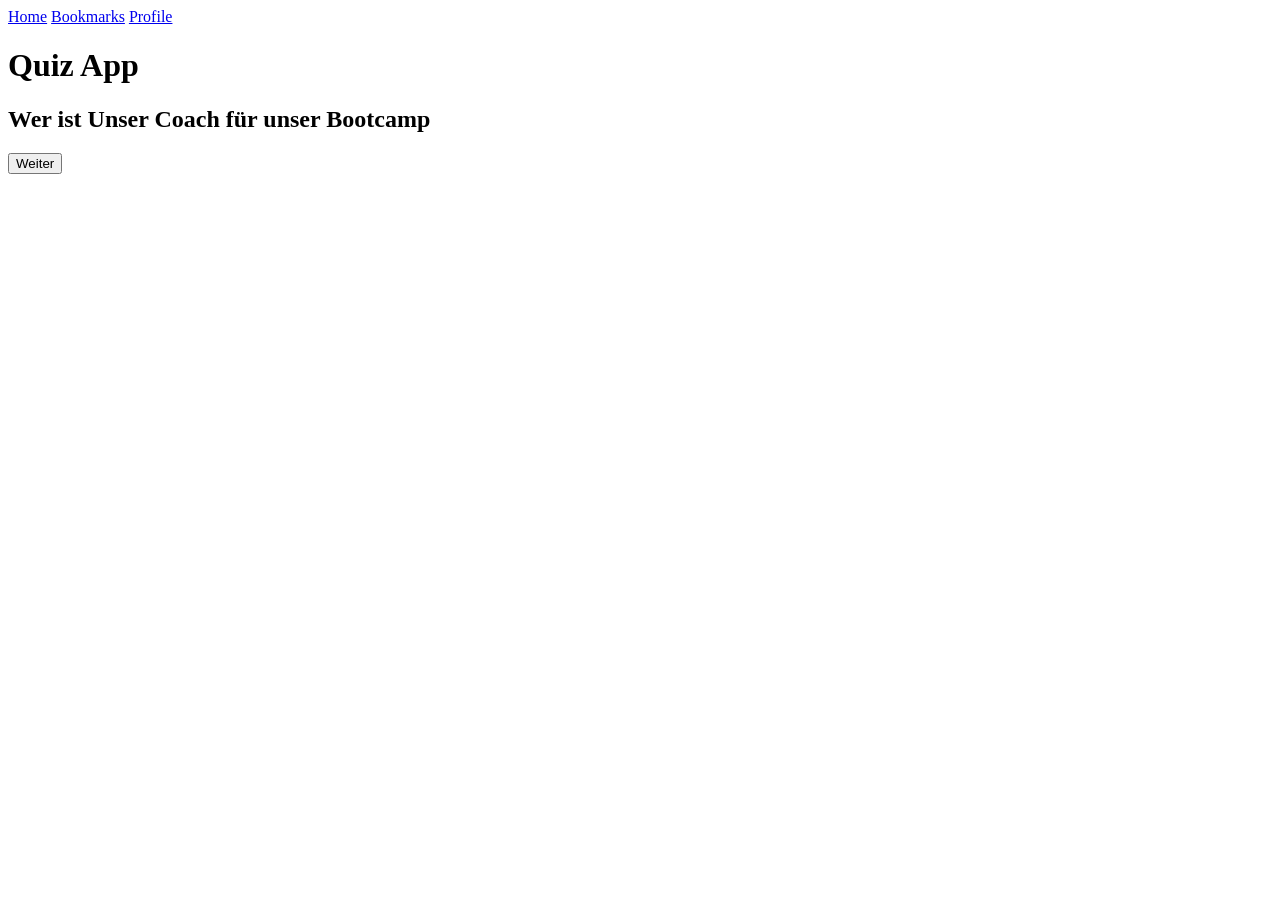
==== index.html @ e7c25f06 "Navbar, grundlayout & erste Frage" ====
<!doctype html>
<html lang="de">
  <head>
    <meta charset="UTF-8" />
    <title>Quiz App</title>
    <link rel="stylesheet" href="styles.css" />
  </head>

  <body>
    <nav class="navbar">
      <a href="#">Home</a>
      <a href="#">Bookmarks</a>
      <a href="#">Profile</a>
    </nav>

    <h1>Quiz App</h1>

    <main class="quiz-area">
      <section class="question-card">
        <h2>Wer ist Unser Coach für unser Bootcamp</h2>

        <ul>
          <li hidden>Olivia</li>
          <li hidden>Artemiy</li>
          <li hidden>Klaus</li>
          <li hidden>Maria</li>
        </ul>

        <button>Weiter</button>
      </section>
    </main>
  </body>
</html>
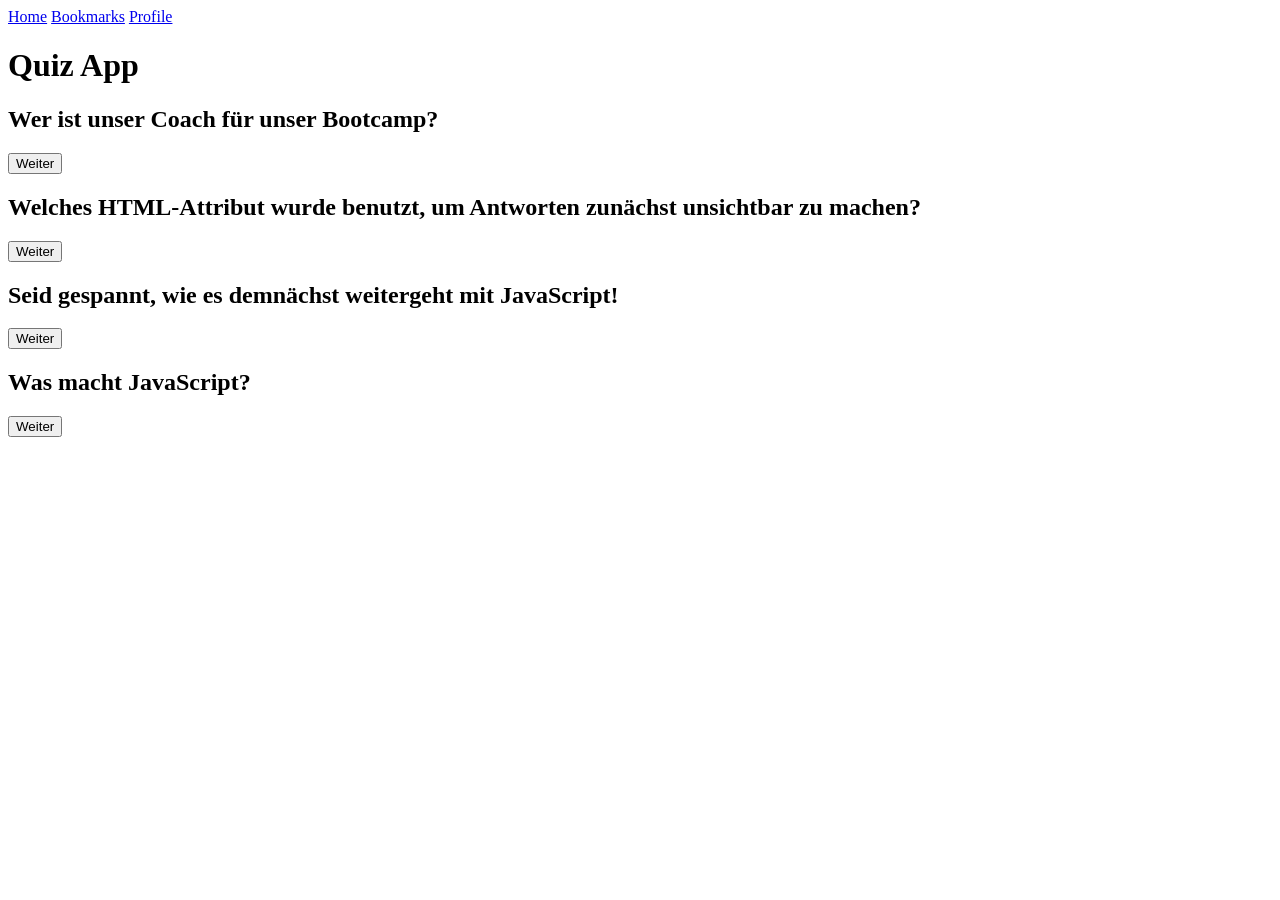
==== commit afaa73e3: "Fragekarte 3 hinzugefügt" ====
--- a/index.html
+++ b/index.html
@@ -7,6 +7,7 @@
   </head>
 
   <body>
+    <!-- Navbar -->
     <nav class="navbar">
       <a href="#">Home</a>
       <a href="#">Bookmarks</a>
@@ -17,15 +18,50 @@
 
     <main class="quiz-area">
       <section class="question-card">
-        <h2>Wer ist Unser Coach für unser Bootcamp</h2>
-
+        <h2>Wer ist unser Coach für unser Bootcamp?</h2>
         <ul>
           <li hidden>Olivia</li>
           <li hidden>Artemiy</li>
           <li hidden>Klaus</li>
           <li hidden>Maria</li>
         </ul>
+        <button>Weiter</button>
+      </section>
 
+      <section class="question-card">
+        <h2>
+          Welches HTML-Attribut wurde benutzt, um Antworten zunächst unsichtbar
+          zu machen?
+        </h2>
+        <ul>
+          <li hidden>Dass Attribut Versteckspiel</li>
+          <li hidden>Dass Attribut Fangen</li>
+          <li hidden>Ein Strauß mit dem Kopf im Sand</li>
+          <li hidden>Hidden</li>
+        </ul>
+        <button>Weiter</button>
+      </section>
+
+      <section class="question-card">
+        <h2>Seid gespannt, wie es demnächst weitergeht mit JavaScript!</h2>
+        <ul>
+          <li hidden>Wir werden interaktive Quizfragen sehen</li>
+          <li hidden>Die Antworten werden klickbar</li>
+          <li hidden>Neue Features wie Bookmarks kommen</li>
+          <li hidden>Es wird spannend!</li>
+        </ul>
+        <button>Weiter</button>
+      </section>
+
+      <section class="question-card">
+        <h2>Was macht JavaScript?</h2>
+        <ul>
+          <li hidden>Es macht Webseiten interaktiv</li>
+          <!-- richtige Antwort -->
+          <li hidden>Es erstellt statische Inhalte</li>
+          <li hidden>Es ersetzt HTML und CSS</li>
+          <li hidden>Es sorgt für Layout und Farben</li>
+        </ul>
         <button>Weiter</button>
       </section>
     </main>
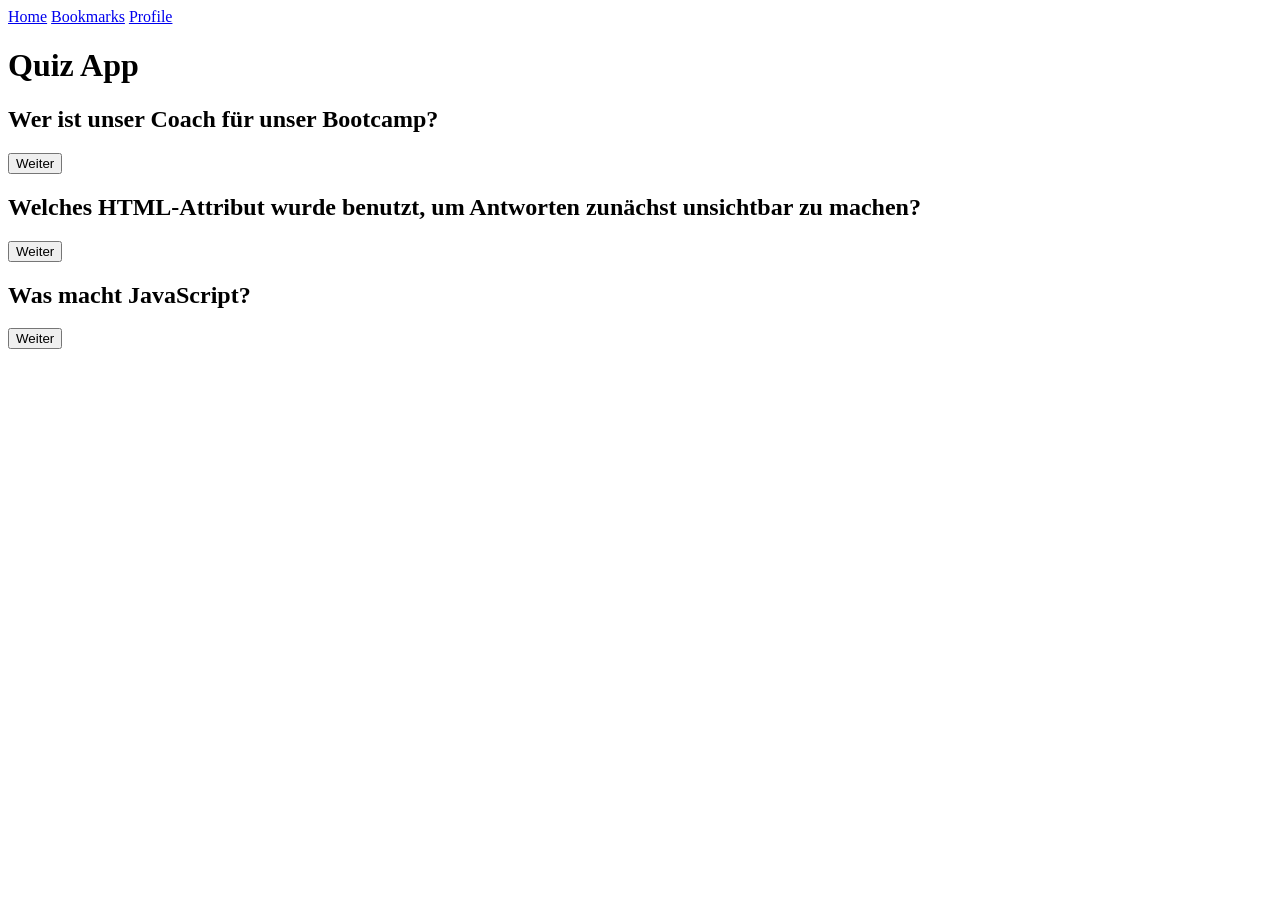
==== commit c10d8833: "Eine Fragekarte gelöscht" ====
--- a/index.html
+++ b/index.html
@@ -43,17 +43,6 @@
       </section>
 
       <section class="question-card">
-        <h2>Seid gespannt, wie es demnächst weitergeht mit JavaScript!</h2>
-        <ul>
-          <li hidden>Wir werden interaktive Quizfragen sehen</li>
-          <li hidden>Die Antworten werden klickbar</li>
-          <li hidden>Neue Features wie Bookmarks kommen</li>
-          <li hidden>Es wird spannend!</li>
-        </ul>
-        <button>Weiter</button>
-      </section>
-
-      <section class="question-card">
         <h2>Was macht JavaScript?</h2>
         <ul>
           <li hidden>Es macht Webseiten interaktiv</li>
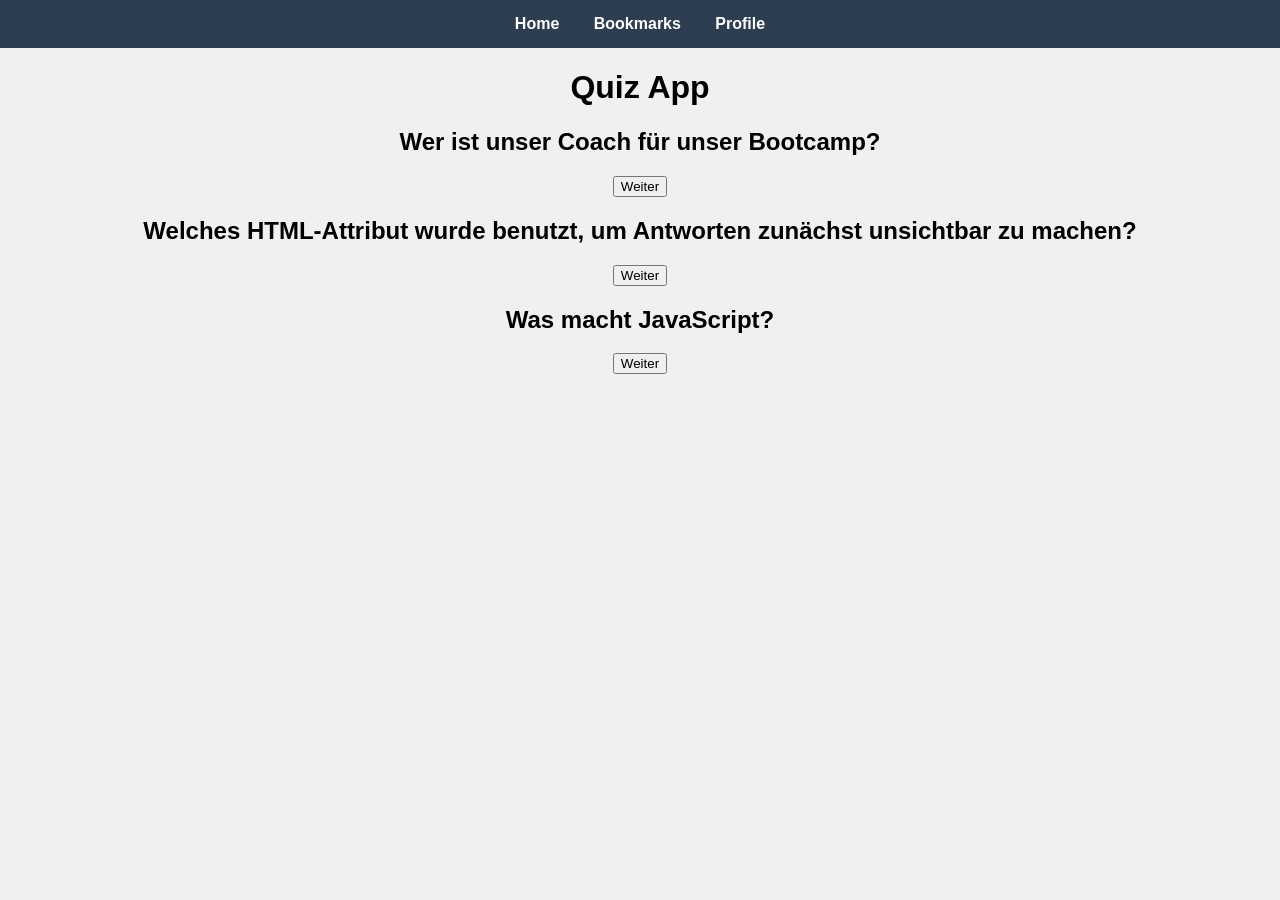
==== commit 5d3755f8: "Add Navbar-Styling" ====
--- a/index.html
+++ b/index.html
@@ -46,7 +46,7 @@
         <h2>Was macht JavaScript?</h2>
         <ul>
           <li hidden>Es macht Webseiten interaktiv</li>
-          <!-- richtige Antwort -->
+
           <li hidden>Es erstellt statische Inhalte</li>
           <li hidden>Es ersetzt HTML und CSS</li>
           <li hidden>Es sorgt für Layout und Farben</li>
--- a/styles.css
+++ b/styles.css
@@ -0,0 +1,23 @@
+/* --- Grundstil für die gesamte Seite --- */
+body {
+  font-family: Arial, sans-serif; /* gut lesbare Schrift */
+  background-color: #f0f0f0; /* hellgrauer Hintergrund */
+  margin: 0;
+  padding: 0;
+  text-align: center; /* zentriert alle Texte standardmäßig */
+} /* --- Navbar --- */
+.navbar {
+  background-color: #2c3e50; /* dunkler Balken */
+  padding: 15px;
+}
+
+.navbar a {
+  color: white; /* weiße Links */
+  text-decoration: none; /* keine Unterstreichung */
+  margin: 0 15px; /* Abstand zwischen den Links */
+  font-weight: bold;
+}
+
+.navbar a:hover {
+  text-decoration: underline; /* Hover-Effekt */
+}
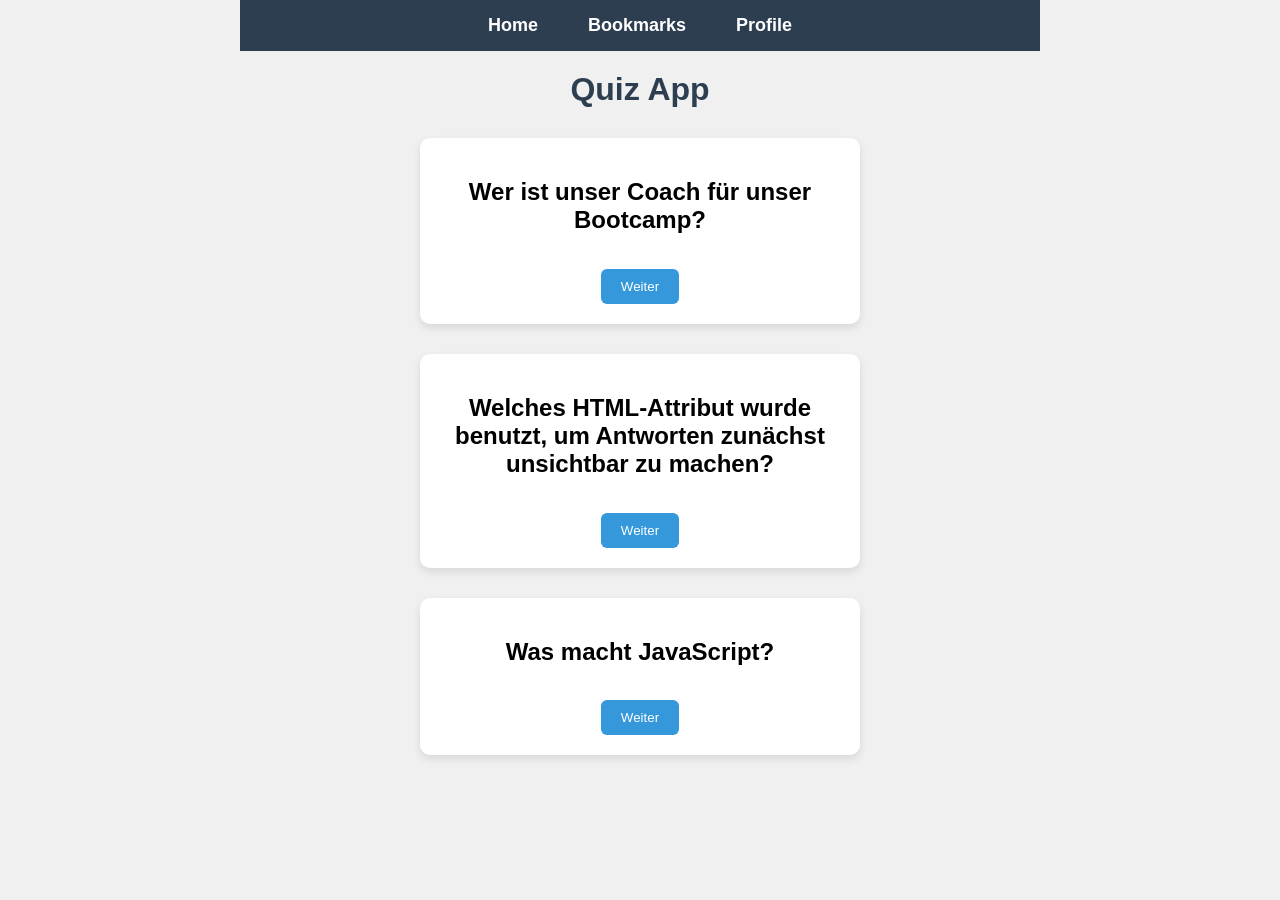
==== commit 97c7b318: "navbar links korrigiert" ====
--- a/index.html
+++ b/index.html
@@ -9,9 +9,9 @@
   <body>
     <!-- Navbar -->
     <nav class="navbar">
-      <a href="#">Home</a>
-      <a href="#">Bookmarks</a>
-      <a href="#">Profile</a>
+      <a href="index.html">Home</a>
+      <a href="Bookmarks.html">Bookmarks</a>
+      <a href="profile.html">Profile</a>
     </nav>
 
     <h1>Quiz App</h1>
--- a/styles.css
+++ b/styles.css
@@ -5,13 +5,26 @@
   margin: 0;
   padding: 0;
   text-align: center; /* zentriert alle Texte standardmäßig */
-} /* --- Navbar --- */
+}
+body {
+  max-width: 800px;
+  margin: auto;
+}
+/* --- Navbar --- */
 .navbar {
-  background-color: #2c3e50; /* dunkler Balken */
+  background-color: #2c3e50;
   padding: 15px;
+  display: flex;
+  justify-content: center;
+  gap: 20px;
+}
+.navbar {
+  position: sticky;
+  top: 0;
 }
 
 .navbar a {
+  font-size: 18px;
   color: white; /* weiße Links */
   text-decoration: none; /* keine Unterstreichung */
   margin: 0 15px; /* Abstand zwischen den Links */
@@ -21,3 +34,59 @@
 .navbar a:hover {
   text-decoration: underline; /* Hover-Effekt */
 }
+/* --- Hauptüberschrift --- */
+h1 {
+  margin-top: 20px;
+  color: #2c3e50;
+}
+.quiz-area {
+  margin: 20px;
+}
+/* --- Fragekarten --- */
+.question-card {
+  background-color: white;
+  margin: 20px auto;
+  padding: 20px;
+  width: 400px;
+  border-radius: 10px;
+}
+/* --- Fragekarten --- */
+.question-card {
+  background-color: white;
+  margin: 20px auto;
+  padding: 20px;
+  width: 400px;
+  border-radius: 10px;
+  box-shadow: 0 4px 8px rgba(0, 0, 0, 0.1);
+}
+/* --- Antwortliste --- */
+.question-card ul {
+  list-style: none;
+  padding: 0;
+}
+/* --- Antwortfelder --- */
+.question-card li {
+  background-color: #ecf0f1;
+  margin: 10px 0;
+  padding: 10px;
+  border-radius: 6px;
+}
+/* --- Button --- */
+.question-card button {
+  margin-top: 15px;
+  padding: 10px 20px;
+  background-color: #3498db;
+  color: white;
+  border: none;
+  border-radius: 6px;
+  cursor: pointer;
+}
+.question-card button:hover {
+  background-color: #2980b9;
+}
+.question-card li {
+  text-align: center;
+}
+.question-card {
+  margin: 30px auto;
+}
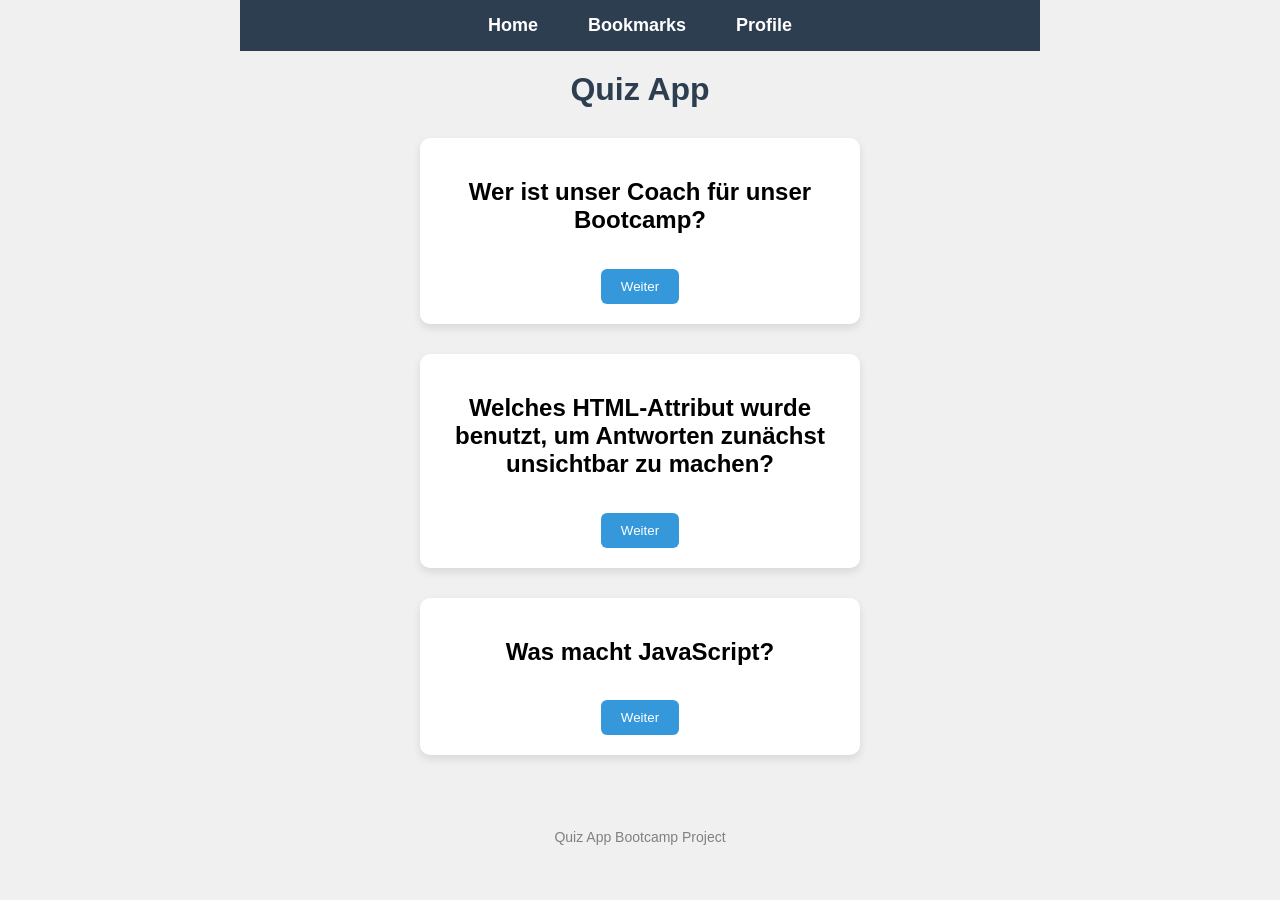
==== commit 7e61649f: "footer hinzugefügt" ====
--- a/index.html
+++ b/index.html
@@ -53,6 +53,9 @@
         </ul>
         <button>Weiter</button>
       </section>
+      <footer>
+        <p>Quiz App Bootcamp Project</p>
+      </footer>
     </main>
   </body>
 </html>
--- a/styles.css
+++ b/styles.css
@@ -90,3 +90,21 @@
 .question-card {
   margin: 30px auto;
 }
+.profile-card {
+  background-color: white;
+  padding: 20px;
+  margin: 30px auto;
+  width: 400px;
+  border-radius: 10px;
+  box-shadow: 0 4px 8px rgba(0, 0, 0, 0.1);
+}
+.profile-card ul {
+  list-style: none;
+  padding: 0;
+}
+footer {
+  margin-top: 40px;
+  padding: 20px;
+  font-size: 14px;
+  color: gray;
+}
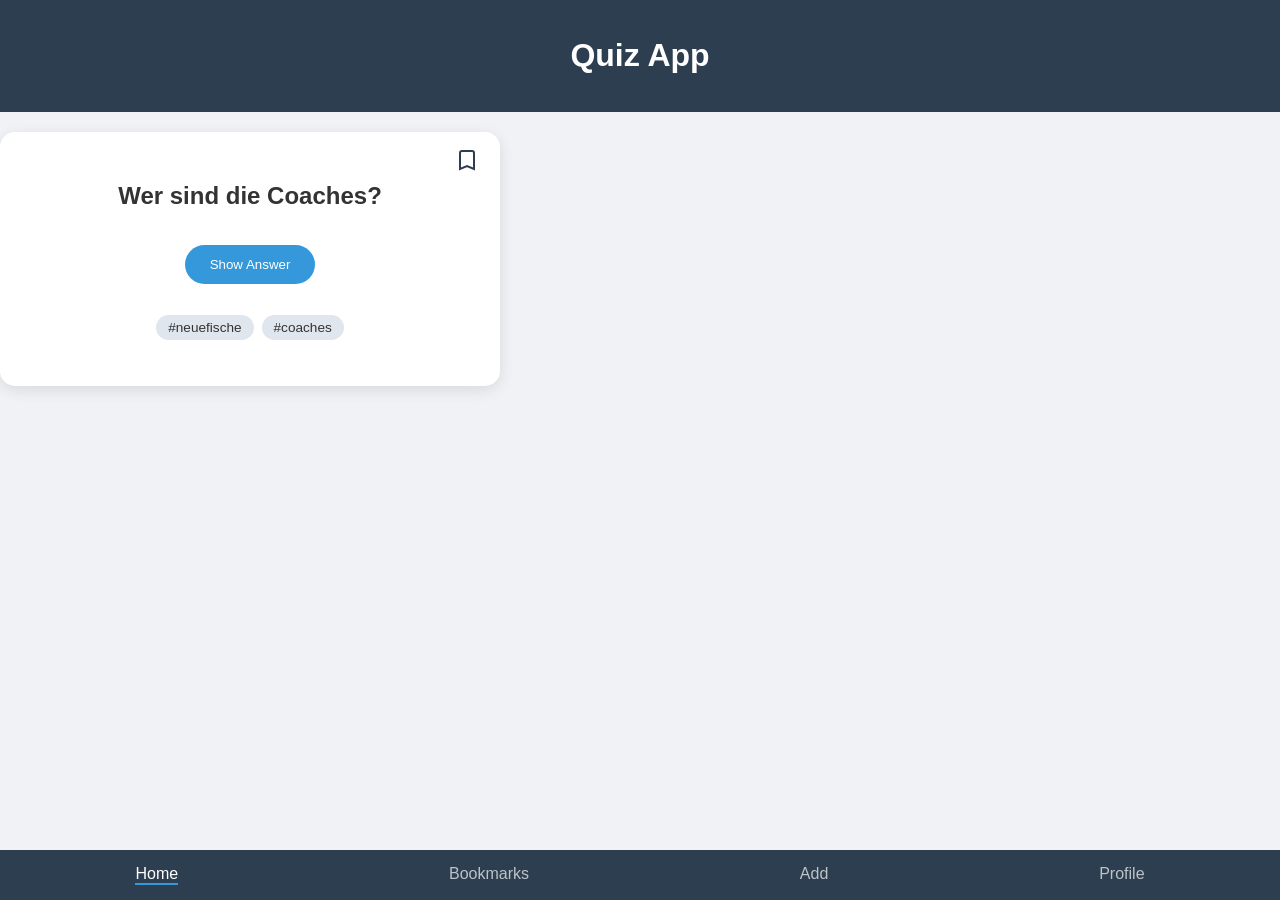
==== commit 10a9877b: "welldone" ====
--- a/index.html
+++ b/index.html
@@ -2,60 +2,33 @@
 <html lang="de">
   <head>
     <meta charset="UTF-8" />
-    <title>Quiz App</title>
+    <meta name="viewport" content="width=device-width, initial-scale=1.0" />
+    <title>Quiz App - Home</title>
     <link rel="stylesheet" href="styles.css" />
   </head>
-
   <body>
-    <!-- Navbar -->
+    <header><h1>Quiz App</h1></header>
+    <main class="quiz-area">
+      <article class="question-card">
+        <button class="bookmark-button" aria-label="bookmark">
+          <svg viewBox="0 0 24 24" width="24" height="24">
+            <path d="M17 3H7c-1.1 0-2 .9-2 2v16l7-3 7 3V5c0-1.1-.9-2-2-2z" />
+          </svg>
+        </button>
+        <h2>Wer sind die Coaches?</h2>
+        <button class="answer-button">Show Answer</button>
+        <p class="answer-text" hidden>Olivia, Artemiy, Klaus und Maria.</p>
+        <ul class="tag-list">
+          <li>#neuefische</li>
+          <li>#coaches</li>
+        </ul>
+      </article>
+    </main>
     <nav class="navbar">
-      <a href="index.html">Home</a>
-      <a href="Bookmarks.html">Bookmarks</a>
+      <a href="index.html" class="active">Home</a>
+      <a href="bookmarks.html">Bookmarks</a>
+      <a href="add.html">Add</a>
       <a href="profile.html">Profile</a>
     </nav>
-
-    <h1>Quiz App</h1>
-
-    <main class="quiz-area">
-      <section class="question-card">
-        <h2>Wer ist unser Coach für unser Bootcamp?</h2>
-        <ul>
-          <li hidden>Olivia</li>
-          <li hidden>Artemiy</li>
-          <li hidden>Klaus</li>
-          <li hidden>Maria</li>
-        </ul>
-        <button>Weiter</button>
-      </section>
-
-      <section class="question-card">
-        <h2>
-          Welches HTML-Attribut wurde benutzt, um Antworten zunächst unsichtbar
-          zu machen?
-        </h2>
-        <ul>
-          <li hidden>Dass Attribut Versteckspiel</li>
-          <li hidden>Dass Attribut Fangen</li>
-          <li hidden>Ein Strauß mit dem Kopf im Sand</li>
-          <li hidden>Hidden</li>
-        </ul>
-        <button>Weiter</button>
-      </section>
-
-      <section class="question-card">
-        <h2>Was macht JavaScript?</h2>
-        <ul>
-          <li hidden>Es macht Webseiten interaktiv</li>
-
-          <li hidden>Es erstellt statische Inhalte</li>
-          <li hidden>Es ersetzt HTML und CSS</li>
-          <li hidden>Es sorgt für Layout und Farben</li>
-        </ul>
-        <button>Weiter</button>
-      </section>
-      <footer>
-        <p>Quiz App Bootcamp Project</p>
-      </footer>
-    </main>
   </body>
 </html>
--- a/styles.css
+++ b/styles.css
@@ -1,110 +1,142 @@
-/* --- Grundstil für die gesamte Seite --- */
+* {
+  box-sizing: border-box;
+}
+
+:root {
+  --primary-color: #2c3e50;
+  --secondary-color: #3498db;
+  --bg-color: #f0f2f5;
+  --card-bg: #ffffff;
+  --text-color: #333;
+}
+
 body {
-  font-family: Arial, sans-serif; /* gut lesbare Schrift */
-  background-color: #f0f0f0; /* hellgrauer Hintergrund */
+  font-family: sans-serif;
+  background-color: var(--bg-color);
   margin: 0;
-  padding: 0;
-  text-align: center; /* zentriert alle Texte standardmäßig */
+  padding-bottom: 80px;
+  flex-direction: column;
+  align-items: center;
+  color: var(--text-color);
 }
-body {
-  max-width: 800px;
-  margin: auto;
+
+header {
+  background-color: var(--primary-color);
+  color: white;
+  width: 100%;
+  text-align: center;
+  padding: 1rem;
+  position: sticky;
+  top: 0;
+  z-index: 10;
 }
-/* --- Navbar --- */
-.navbar {
-  background-color: #2c3e50;
+
+.quiz-area {
+  width: 95%;
+  max-width: 500px;
+  padding: 20px 0;
+}
+
+.question-card {
+  background: var(--card-bg);
+  border-radius: 15px;
+  padding: 30px 20px;
+  margin-bottom: 25px;
+  position: relative;
+  box-shadow: 0 4px 15px rgba(0, 0, 0, 0.1);
+  text-align: center;
+}
+
+.bookmark-button {
+  position: absolute;
+  top: 15px;
+  right: 15px;
+  background: none;
+  border: none;
+  cursor: pointer;
+}
+
+.bookmark-button svg {
+  fill: transparent;
+  stroke: var(--primary-color);
+  stroke-width: 2;
+}
+
+.bookmark-button.bookmarked svg {
+  fill: var(--primary-color);
+}
+
+.answer-button {
+  background: var(--secondary-color);
+  color: white;
+  border: none;
+  padding: 12px 25px;
+  border-radius: 25px;
+  cursor: pointer;
+  margin: 15px 0;
+}
+
+.answer-text {
+  background: #f8f9fa;
   padding: 15px;
+  border-radius: 8px;
+  margin-top: 10px;
+}
+
+.tag-list {
+  list-style: none;
   display: flex;
   justify-content: center;
-  gap: 20px;
+  gap: 8px;
+  padding: 0;
 }
+
+.tag-list li {
+  background: #e0e6ed;
+  padding: 5px 12px;
+  border-radius: 15px;
+  font-size: 0.85rem;
+}
+
 .navbar {
-  position: sticky;
-  top: 0;
+  position: fixed;
+  bottom: 0;
+  width: 100%;
+  background: var(--primary-color);
+  display: flex;
+  justify-content: space-around;
+  padding: 15px 0;
 }
 
 .navbar a {
-  font-size: 18px;
-  color: white; /* weiße Links */
-  text-decoration: none; /* keine Unterstreichung */
-  margin: 0 15px; /* Abstand zwischen den Links */
-  font-weight: bold;
+  color: #bdc3c7;
+  text-decoration: none;
 }
 
-.navbar a:hover {
-  text-decoration: underline; /* Hover-Effekt */
+.navbar a.active {
+  color: white;
+  border-bottom: 2px solid var(--secondary-color);
 }
-/* --- Hauptüberschrift --- */
-h1 {
+
+.add-form,
+.profile-card {
+  background: white;
+  padding: 25px;
+  border-radius: 15px;
+  width: 90%;
+  max-width: 450px;
   margin-top: 20px;
-  color: #2c3e50;
 }
-.quiz-area {
-  margin: 20px;
+
+.input-group {
+  display: flex;
+  flex-direction: column;
+  margin-bottom: 15px;
+  text-align: left;
 }
-/* --- Fragekarten --- */
-.question-card {
-  background-color: white;
-  margin: 20px auto;
-  padding: 20px;
-  width: 400px;
-  border-radius: 10px;
+
+.avatar {
+  border-radius: 50%;
+  width: 100px;
+  margin-bottom: 15px;
 }
-/* --- Fragekarten --- */
-.question-card {
-  background-color: white;
-  margin: 20px auto;
-  padding: 20px;
-  width: 400px;
-  border-radius: 10px;
-  box-shadow: 0 4px 8px rgba(0, 0, 0, 0.1);
-}
-/* --- Antwortliste --- */
-.question-card ul {
-  list-style: none;
-  padding: 0;
-}
-/* --- Antwortfelder --- */
-.question-card li {
-  background-color: #ecf0f1;
-  margin: 10px 0;
-  padding: 10px;
-  border-radius: 6px;
-}
-/* --- Button --- */
-.question-card button {
-  margin-top: 15px;
-  padding: 10px 20px;
-  background-color: #3498db;
-  color: white;
-  border: none;
-  border-radius: 6px;
-  cursor: pointer;
-}
-.question-card button:hover {
-  background-color: #2980b9;
-}
-.question-card li {
-  text-align: center;
-}
-.question-card {
-  margin: 30px auto;
-}
-.profile-card {
-  background-color: white;
-  padding: 20px;
-  margin: 30px auto;
-  width: 400px;
-  border-radius: 10px;
-  box-shadow: 0 4px 8px rgba(0, 0, 0, 0.1);
-}
-.profile-card ul {
-  list-style: none;
-  padding: 0;
-}
-footer {
-  margin-top: 40px;
-  padding: 20px;
-  font-size: 14px;
-  color: gray;
-}
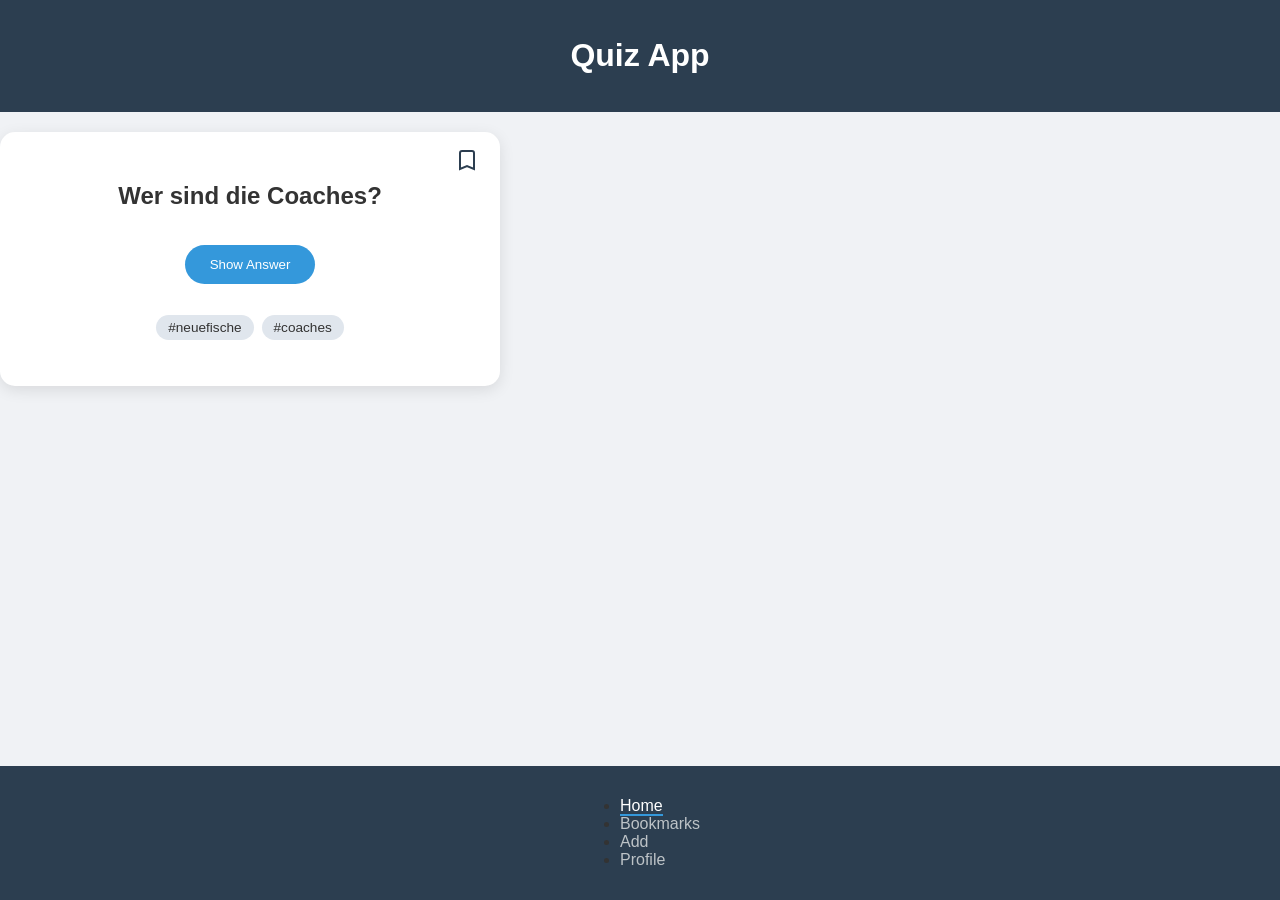
==== commit a160061f: "done for presentation ohne js" ====
--- a/index.html
+++ b/index.html
@@ -7,28 +7,38 @@
     <link rel="stylesheet" href="styles.css" />
   </head>
   <body>
-    <header><h1>Quiz App</h1></header>
+    <header>
+      <h1>Quiz App</h1>
+    </header>
+
     <main class="quiz-area">
       <article class="question-card">
-        <button class="bookmark-button" aria-label="bookmark">
+        <button type="button" class="bookmark-button" aria-label="bookmark">
           <svg viewBox="0 0 24 24" width="24" height="24">
             <path d="M17 3H7c-1.1 0-2 .9-2 2v16l7-3 7 3V5c0-1.1-.9-2-2-2z" />
           </svg>
         </button>
+
         <h2>Wer sind die Coaches?</h2>
-        <button class="answer-button">Show Answer</button>
+
+        <button type="button" class="answer-button">Show Answer</button>
+
         <p class="answer-text" hidden>Olivia, Artemiy, Klaus und Maria.</p>
+
         <ul class="tag-list">
           <li>#neuefische</li>
           <li>#coaches</li>
         </ul>
       </article>
     </main>
+
     <nav class="navbar">
-      <a href="index.html" class="active">Home</a>
-      <a href="bookmarks.html">Bookmarks</a>
-      <a href="add.html">Add</a>
-      <a href="profile.html">Profile</a>
+      <ul>
+        <li><a href="index.html" class="active">Home</a></li>
+        <li><a href="bookmarks.html">Bookmarks</a></li>
+        <li><a href="add.html">Add</a></li>
+        <li><a href="profile.html">Profile</a></li>
+      </ul>
     </nav>
   </body>
 </html>
